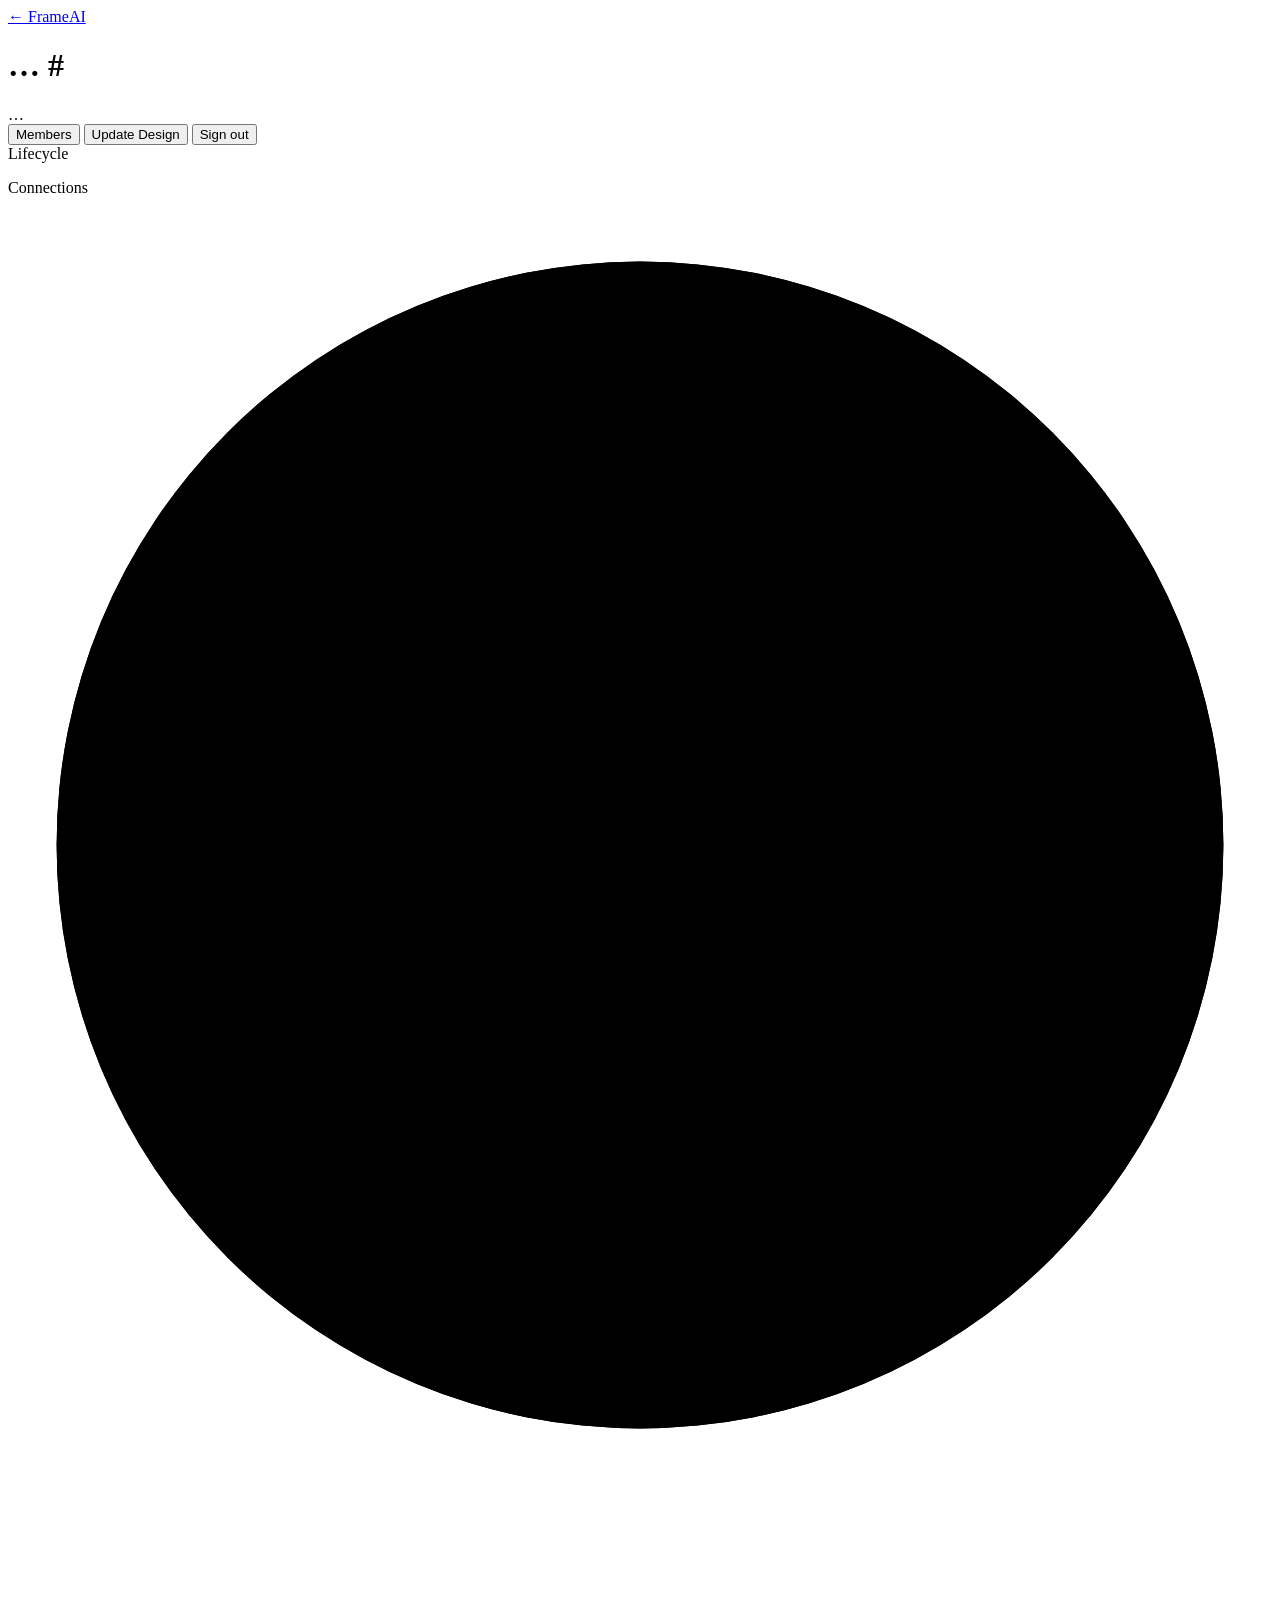
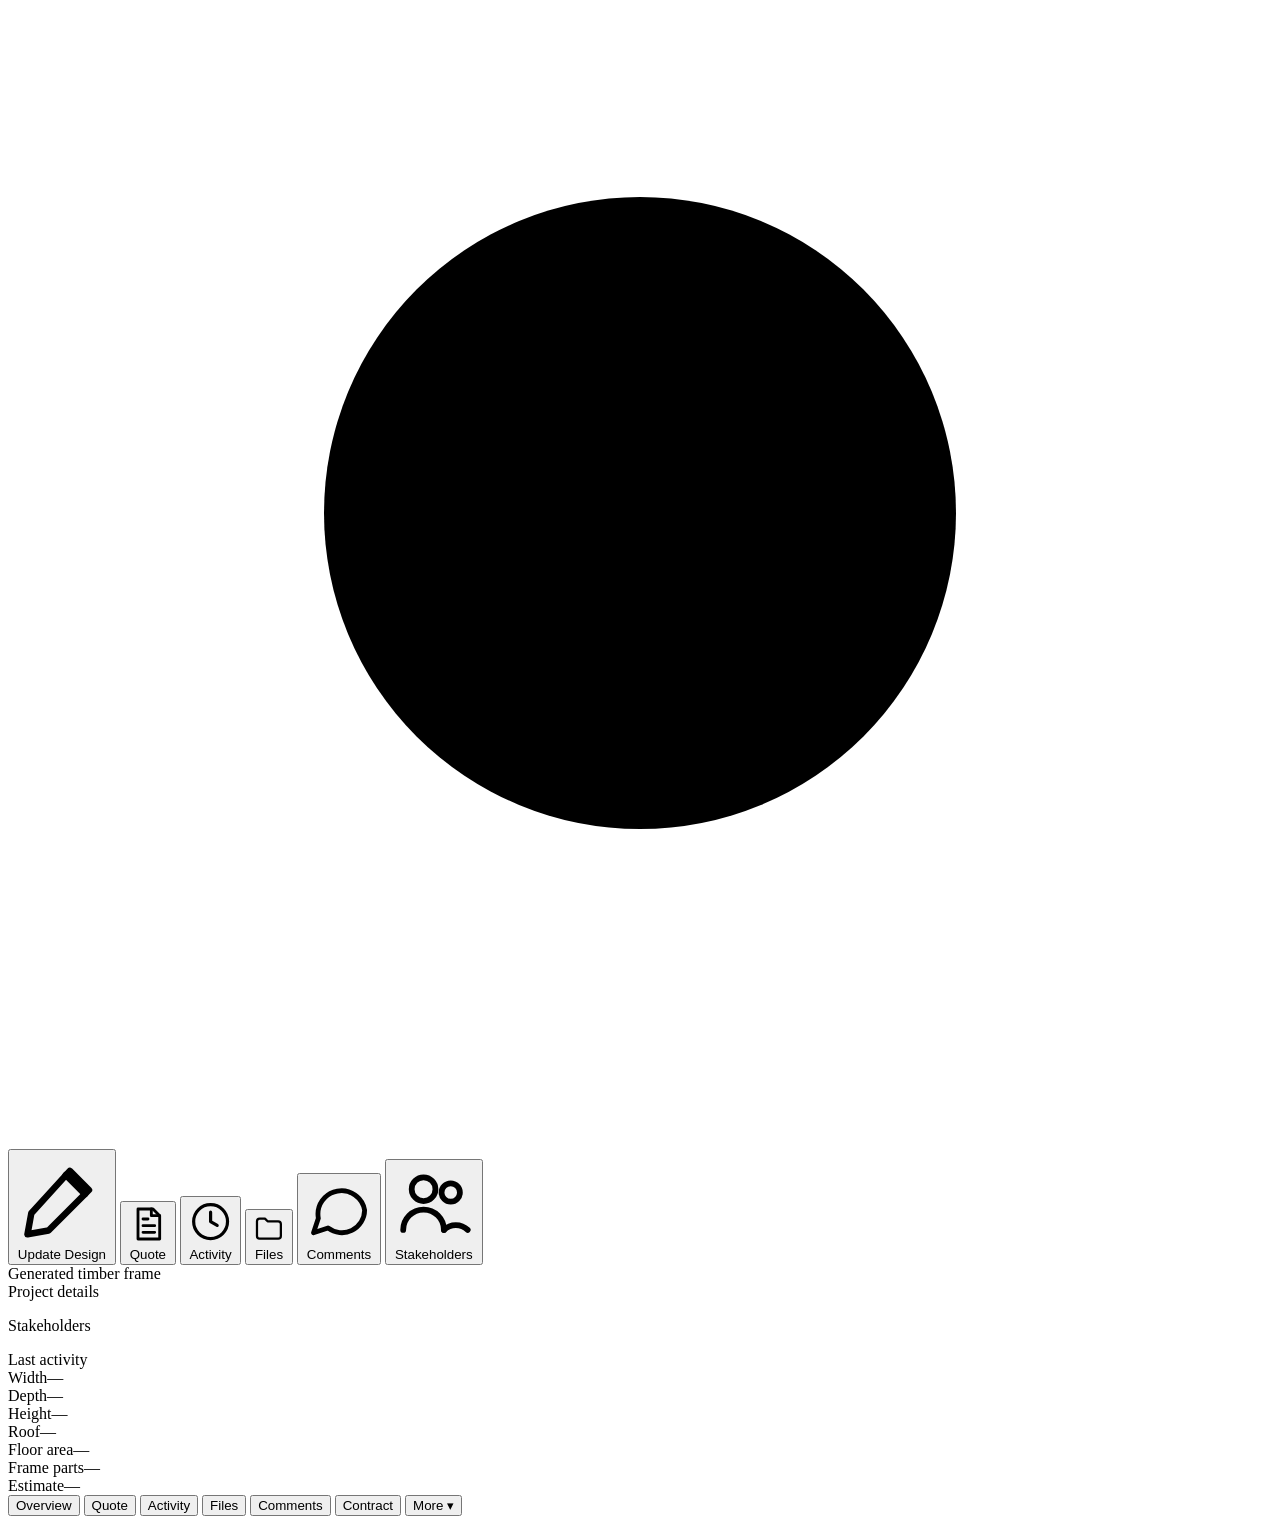
==== src/static/project_dashboard.html @ a14714e9 "so much. Dashboard. Admin panel. Interior clean up" ====
<!DOCTYPE html>
<html lang="en">
<head>
  <meta charset="UTF-8">
  <meta name="viewport" content="width=device-width, initial-scale=1.0">
  <title>FrameAI · Project</title>
  <link rel="stylesheet" href="/static/project_dashboard.css">
</head>
<body>

<header class="pd-header">
  <div class="pd-header-left">
    <a class="pd-link" href="/">← FrameAI</a>
  </div>
  <div class="pd-header-center">
    <h1 class="pd-title">
      <span id="pdName">…</span>
      <span class="pd-id" id="pdIdWrap">#<span id="pdId"></span></span>
    </h1>
    <span class="pd-status" id="pdStatus">…</span>
  </div>
  <div class="pd-header-right">
    <button class="pd-btn pd-btn-ghost" id="pdMembersBtn" type="button" title="Stakeholders">Members</button>
    <button class="pd-btn pd-btn-primary" id="pdEditBtn" type="button">Update Design</button>
    <button class="pd-btn pd-btn-ghost" id="pdSignOut" type="button">Sign out</button>
  </div>
</header>

<main class="pd-main">
  <!-- Left rail: lifecycle + connections -->
  <aside class="pd-side pd-side-left">
    <div class="pd-section-title">Lifecycle</div>
    <ol class="pd-lifecycle" id="pdLifecycle"></ol>
    <div class="pd-section-title pd-mt">Connections</div>
    <ul class="pd-connections" id="pdConnections"></ul>
  </aside>

  <!-- Centre: rotating 3D house -->
  <section class="pd-stage">
    <div class="pd-stage-glow"></div>
    <div id="pdStage3D" class="pd-stage-canvas">
      <div class="pd-radial" id="pdRadial" aria-hidden="true">
        <svg class="pd-radial-ring" viewBox="-260 -260 520 520" aria-hidden="true">
          <circle r="240" />
          <circle r="240" class="pd-radial-ring-glow" />
        </svg>
        <div class="pd-radial-hub">
          <svg viewBox="0 0 24 24" aria-hidden="true">
            <circle cx="12" cy="12" r="2.5"/>
            <circle cx="12" cy="12" r="6" class="pd-radial-hub-pulse"/>
          </svg>
        </div>
        <button class="pd-radial-item" data-action="update" style="--angle: 270deg" type="button">
          <span class="pd-radial-icon">
            <svg viewBox="0 0 24 24" fill="none" stroke="currentColor" stroke-width="1.7" stroke-linecap="round" stroke-linejoin="round">
              <path d="M14.06 4.94l5 5L8.5 20.5l-5.5 1 1-5.5L14.06 4.94z"/>
              <path d="M13 6l5 5"/>
            </svg>
          </span>
          <span class="pd-radial-tip">Update Design</span>
        </button>
        <button class="pd-radial-item" data-action="quote" style="--angle: 330deg" type="button">
          <span class="pd-radial-icon">
            <svg viewBox="0 0 24 24" fill="none" stroke="currentColor" stroke-width="1.7" stroke-linecap="round" stroke-linejoin="round">
              <path d="M6 3h9l4 4v14H6z"/>
              <path d="M14 3v4h5"/>
              <path d="M9 13h7M9 17h7M9 9h3"/>
            </svg>
          </span>
          <span class="pd-radial-tip">Quote</span>
        </button>
        <button class="pd-radial-item" data-action="activity" style="--angle: 30deg" type="button">
          <span class="pd-radial-icon">
            <svg viewBox="0 0 24 24" fill="none" stroke="currentColor" stroke-width="1.7" stroke-linecap="round" stroke-linejoin="round">
              <circle cx="12" cy="12" r="9"/>
              <path d="M12 7v5l3.5 2"/>
            </svg>
          </span>
          <span class="pd-radial-tip">Activity</span>
        </button>
        <button class="pd-radial-item" data-action="files" style="--angle: 90deg" type="button">
          <span class="pd-radial-icon">
            <svg viewBox="0 0 24 24" fill="none" stroke="currentColor" stroke-width="1.7" stroke-linecap="round" stroke-linejoin="round">
              <path d="M3 7a2 2 0 0 1 2-2h4l2 2h8a2 2 0 0 1 2 2v9a2 2 0 0 1-2 2H5a2 2 0 0 1-2-2V7z"/>
            </svg>
          </span>
          <span class="pd-radial-tip">Files</span>
        </button>
        <button class="pd-radial-item" data-action="comments" style="--angle: 150deg" type="button">
          <span class="pd-radial-icon">
            <svg viewBox="0 0 24 24" fill="none" stroke="currentColor" stroke-width="1.7" stroke-linecap="round" stroke-linejoin="round">
              <path d="M21 12a8 8 0 0 1-12.9 6.3L3 20l1.7-5.1A8 8 0 1 1 21 12z"/>
            </svg>
          </span>
          <span class="pd-radial-tip">Comments</span>
        </button>
        <button class="pd-radial-item" data-action="members" style="--angle: 210deg" type="button">
          <span class="pd-radial-icon">
            <svg viewBox="0 0 24 24" fill="none" stroke="currentColor" stroke-width="1.7" stroke-linecap="round" stroke-linejoin="round">
              <circle cx="9" cy="8" r="3.5"/>
              <path d="M3 20a6 6 0 0 1 12 0"/>
              <circle cx="17" cy="9" r="2.7"/>
              <path d="M15 20a5 5 0 0 1 7 0"/>
            </svg>
          </span>
          <span class="pd-radial-tip">Stakeholders</span>
        </button>
      </div>
    </div>
    <div class="pd-stage-empty" id="pdStageEmpty" style="display:none">
      <div class="pd-stage-empty-icon">⌂</div>
      <div class="pd-stage-empty-text">Frame not generated yet</div>
      <div class="pd-stage-empty-sub">Click <em>Update Design</em> to refine and generate.</div>
    </div>
    <div class="pd-stage-caption" id="pdStageCaption">Generated timber frame</div>
  </section>

  <!-- Right rail: project details + stakeholders -->
  <aside class="pd-side pd-side-right">
    <div class="pd-section-title">Project details</div>
    <dl class="pd-details" id="pdDetails"></dl>

    <div class="pd-section-title pd-mt">Stakeholders</div>
    <ul class="pd-stakeholders" id="pdStakeholders"></ul>

    <div class="pd-section-title pd-mt">Last activity</div>
    <div class="pd-activity-summary" id="pdLastActivity"></div>
  </aside>
</main>

<!-- Stat strip — quick at-a-glance numbers across the bottom of the stage -->
<div class="pd-statbar">
  <div class="pd-stat"><span class="pd-stat-label">Width</span><span class="pd-stat-value" id="statWidth">—</span></div>
  <div class="pd-stat"><span class="pd-stat-label">Depth</span><span class="pd-stat-value" id="statDepth">—</span></div>
  <div class="pd-stat"><span class="pd-stat-label">Height</span><span class="pd-stat-value" id="statHeight">—</span></div>
  <div class="pd-stat"><span class="pd-stat-label">Roof</span><span class="pd-stat-value" id="statRoof">—</span></div>
  <div class="pd-stat"><span class="pd-stat-label">Floor area</span><span class="pd-stat-value" id="statArea">—</span></div>
  <div class="pd-stat pd-stat-accent"><span class="pd-stat-label">Frame parts</span><span class="pd-stat-value" id="statParts">—</span></div>
  <div class="pd-stat pd-stat-accent"><span class="pd-stat-label">Estimate</span><span class="pd-stat-value" id="statPrice">—</span></div>
</div>

<!-- Bottom tab strip — placeholder routes for future features -->
<nav class="pd-tabs">
  <button class="pd-tab active" data-tab="overview" type="button">
    <span class="pd-tab-dot"></span> Overview
  </button>
  <button class="pd-tab" data-tab="quote" type="button">Quote</button>
  <button class="pd-tab" data-tab="activity" type="button">Activity</button>
  <button class="pd-tab" data-tab="files" type="button">Files</button>
  <button class="pd-tab" data-tab="comments" type="button">Comments</button>
  <button class="pd-tab" data-tab="contract" type="button">Contract</button>
  <span class="pd-tabs-spacer"></span>
  <button class="pd-tab-secondary" id="pdMore" type="button">More ▾</button>
</nav>

<!-- Tab panels (only Overview wired in v1) -->
<section class="pd-tabpanel" id="tabpanel-quote" hidden>
  <div class="pd-card">
    <h3 class="pd-card-title">Quote details</h3>
    <dl class="pd-details" id="pdQuoteFields"></dl>
    <p class="pd-msg-label">Custom message</p>
    <pre class="pd-msg" id="pdQuoteMsg"></pre>
  </div>
</section>
<section class="pd-tabpanel" id="tabpanel-activity" hidden>
  <div class="pd-card">
    <h3 class="pd-card-title">Activity</h3>
    <ul class="pd-events" id="pdEvents"></ul>
  </div>
</section>
<section class="pd-tabpanel" id="tabpanel-files" hidden>
  <div class="pd-card">
    <h3 class="pd-card-title">Files <span class="pd-soon">coming soon</span></h3>
    <p class="pd-card-sub">Contracts, fabrication drawings, and site photos will live here.</p>
  </div>
</section>
<section class="pd-tabpanel" id="tabpanel-comments" hidden>
  <div class="pd-card">
    <h3 class="pd-card-title">Comments <span class="pd-soon">coming soon</span></h3>
    <p class="pd-card-sub">Stakeholder discussion thread.</p>
  </div>
</section>
<section class="pd-tabpanel" id="tabpanel-contract" hidden>
  <div class="pd-card">
    <h3 class="pd-card-title">Contract <span class="pd-soon">coming soon</span></h3>
    <p class="pd-card-sub">Pricing breakdown, signed contract, payment schedule.</p>
  </div>
</section>

<!-- Admin-only status changer (revealed by JS when viewer is admin) -->
<div class="pd-admin-bar" id="pdAdminBar" style="display:none">
  <span class="pd-admin-label">Admin actions</span>
  <select id="pdStatusSelect">
    <option value="draft">Draft</option>
    <option value="requested">Requested</option>
    <option value="reviewed">Reviewed</option>
    <option value="quoted">Quoted</option>
    <option value="contracted">Contracted</option>
    <option value="in_production">In Production</option>
    <option value="delivered">Delivered</option>
    <option value="installed">Installed</option>
    <option value="archived">Archived</option>
    <option value="declined">Declined</option>
  </select>
  <button class="pd-btn pd-btn-primary pd-btn-small" id="pdStatusApply" type="button">Set status</button>
</div>

<!-- Gate shown if not authorised / not signed in -->
<div class="pd-gate" id="pdGate" style="display:none">
  <div class="pd-gate-text" id="pdGateText">Loading…</div>
  <a class="pd-link" href="/">← Back to FrameAI</a>
</div>

<script type="importmap">
{
  "imports": {
    "three": "https://cdn.jsdelivr.net/npm/three@0.170.0/build/three.module.js",
    "three/addons/": "https://cdn.jsdelivr.net/npm/three@0.170.0/examples/jsm/"
  }
}
</script>
<script type="module" src="/static/project_dashboard.js"></script>
</body>
</html>
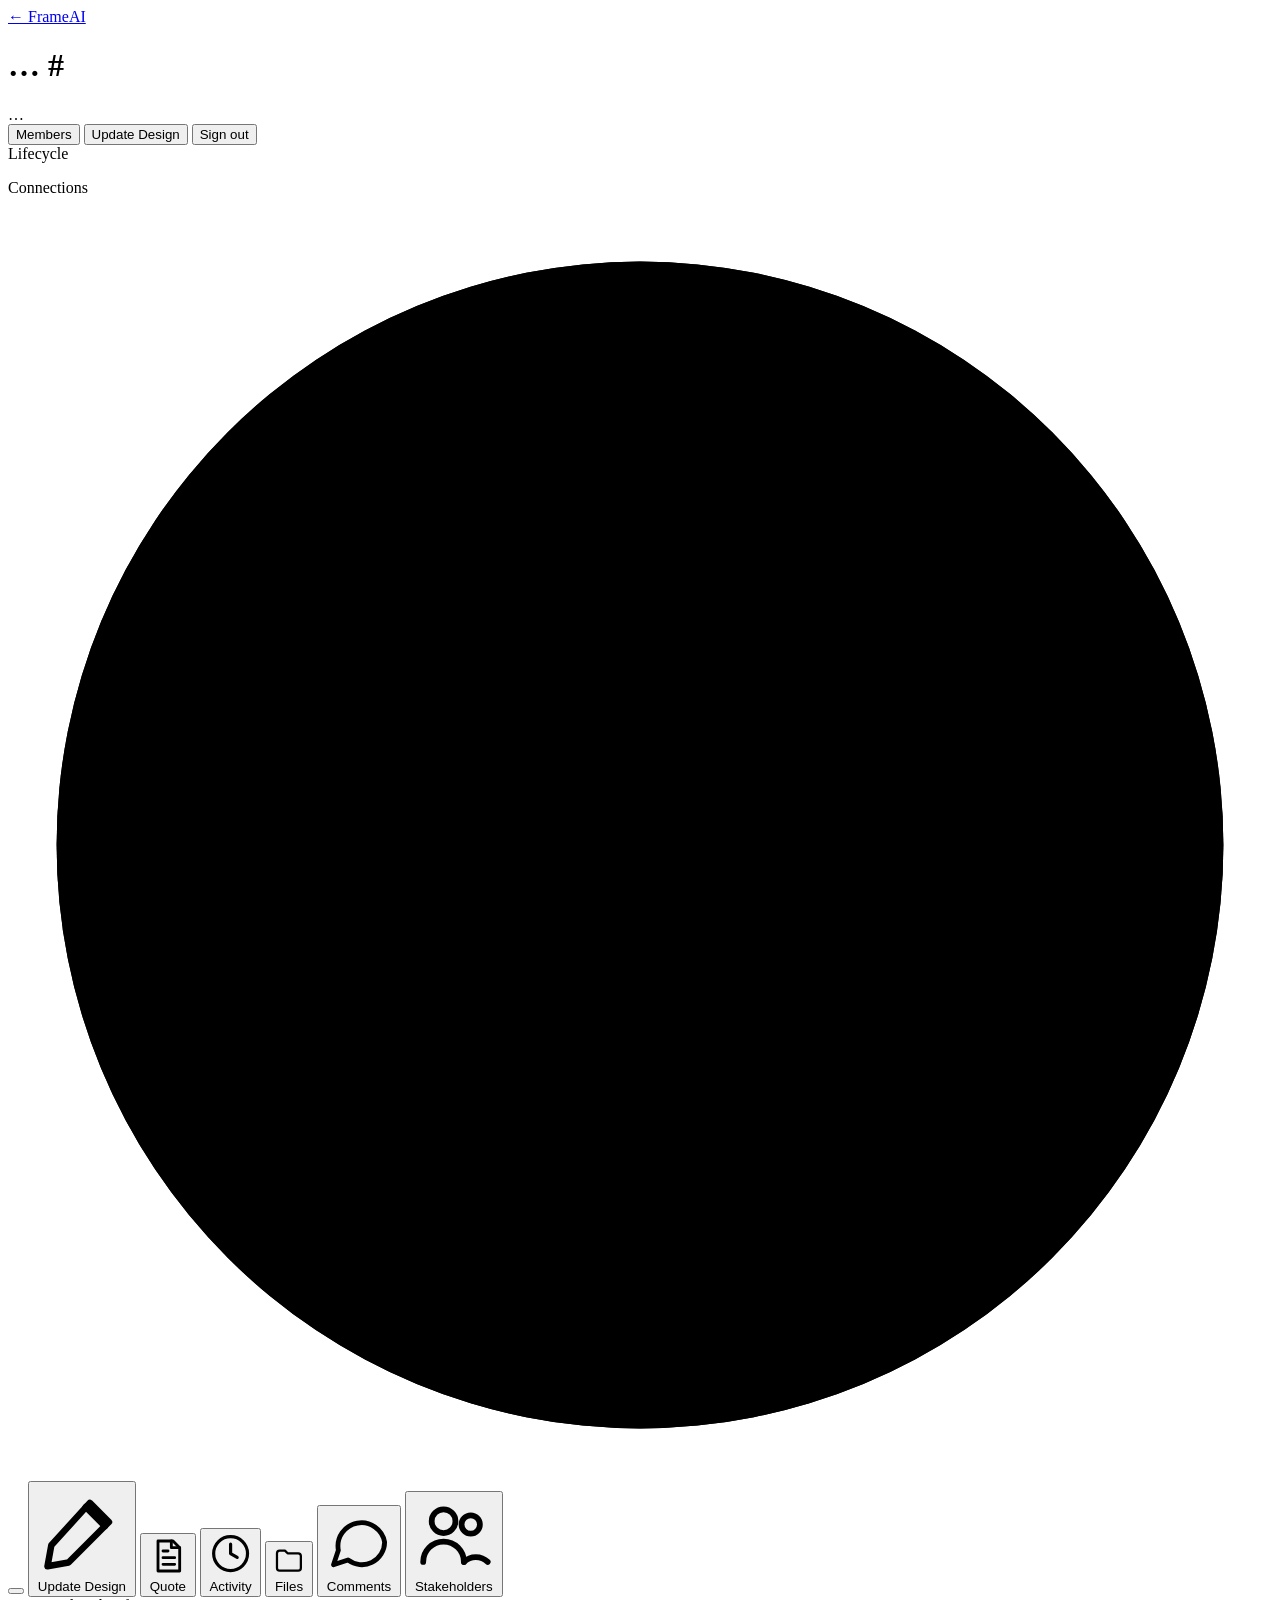
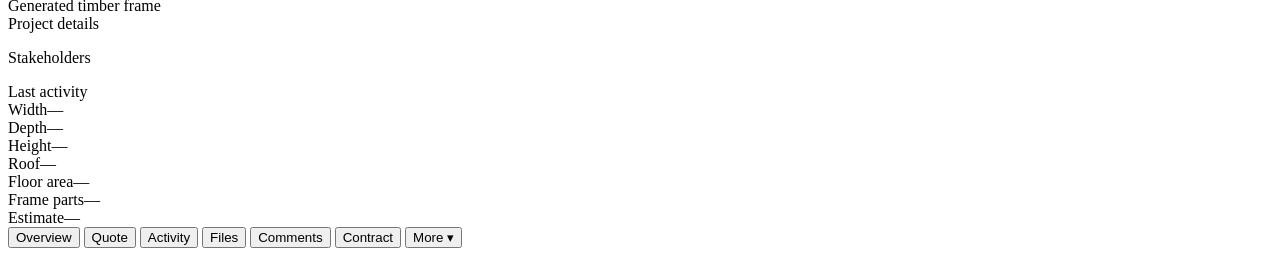
==== commit 00875cc4: "major overhaul of dashboard" ====
--- a/src/static/project_dashboard.html
+++ b/src/static/project_dashboard.html
@@ -44,12 +44,11 @@
           <circle r="240" />
           <circle r="240" class="pd-radial-ring-glow" />
         </svg>
-        <div class="pd-radial-hub">
-          <svg viewBox="0 0 24 24" aria-hidden="true">
-            <circle cx="12" cy="12" r="2.5"/>
-            <circle cx="12" cy="12" r="6" class="pd-radial-hub-pulse"/>
-          </svg>
-        </div>
+        <button class="pd-radial-hub" id="pdRadialHub" type="button" aria-label="Open project menu">
+          <span class="pd-radial-hub-core"></span>
+          <span class="pd-radial-hub-ripple"></span>
+          <span class="pd-radial-hub-ripple pd-radial-hub-ripple-2"></span>
+        </button>
         <button class="pd-radial-item" data-action="update" style="--angle: 270deg" type="button">
           <span class="pd-radial-icon">
             <svg viewBox="0 0 24 24" fill="none" stroke="currentColor" stroke-width="1.7" stroke-linecap="round" stroke-linejoin="round">
